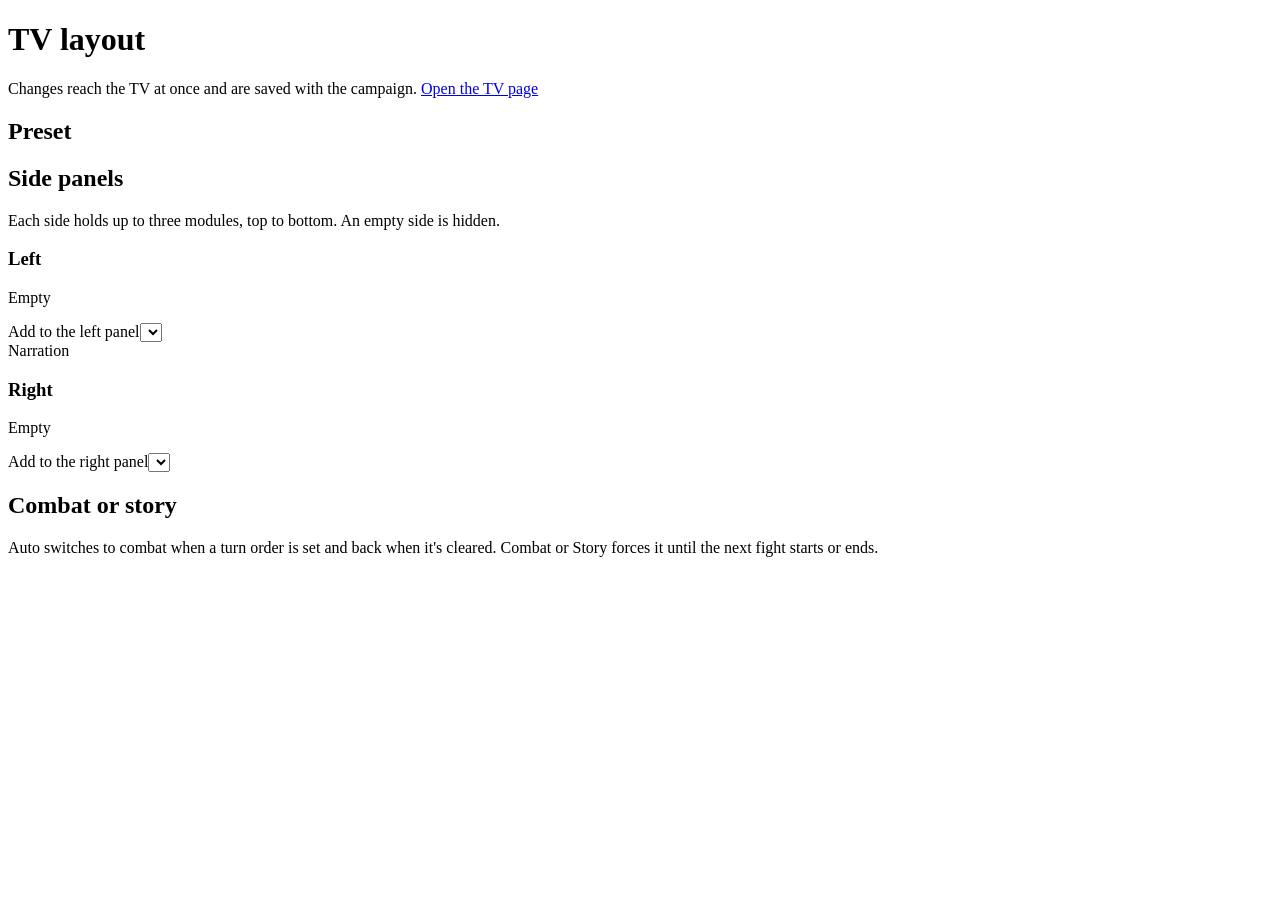
==== skills/dnd/display/templates/layout.html @ 70423b1e "feat(layout): laptop page for the TV layout and combat override (S10) /layout lets the host pick Sto" ====
<!DOCTYPE html>
<html lang="en">
<head>
<meta charset="UTF-8">
<meta name="viewport" content="width=device-width, initial-scale=1.0">
<meta name="dnd-token" content="{{ lan_token }}">
<title>DnD — TV layout</title>
<link rel="icon" type="image/png" sizes="32x32" href="/icons/app_icon_32.png">
<link rel="stylesheet" href="/static/tv/tokens.css">
<link rel="stylesheet" href="/static/layout/layout.css">
</head>
<body>
<main id="layout-page" class="lp">
  <header class="lp-head">
    <h1>TV layout</h1>
    <p>Changes reach the TV at once and are saved with the campaign. <a href="/tv" target="_blank" rel="noopener">Open the TV page</a></p>
    <p id="lp-status" class="lp-status" role="status" aria-live="polite"></p>
  </header>

  <section class="lp-section" aria-labelledby="lp-presets-h">
    <h2 id="lp-presets-h">Preset</h2>
    <div id="lp-presets" class="lp-presets"></div>
    <p id="lp-custom" class="lp-note" hidden>Custom: the panels below don't match a preset.</p>
  </section>

  <section class="lp-section" aria-labelledby="lp-panels-h">
    <h2 id="lp-panels-h">Side panels</h2>
    <p class="lp-note">Each side holds up to three modules, top to bottom. An empty side is hidden.</p>
    <div class="lp-panels">
      <div id="lp-left" class="lp-panel">
        <h3>Left</h3>
        <ol></ol>
        <p class="empty lp-note">Empty</p>
        <label><span class="sr">Add to the left panel</span><select></select></label>
      </div>
      <div class="lp-tv" aria-hidden="true">Narration</div>
      <div id="lp-right" class="lp-panel">
        <h3>Right</h3>
        <ol></ol>
        <p class="empty lp-note">Empty</p>
        <label><span class="sr">Add to the right panel</span><select></select></label>
      </div>
    </div>
  </section>

  <section class="lp-section" aria-labelledby="lp-override-h">
    <h2 id="lp-override-h">Combat or story</h2>
    <p class="lp-note">Auto switches to combat when a turn order is set and back when it's cleared. Combat or Story forces it until the next fight starts or ends.</p>
    <div id="lp-override" class="lp-seg" role="group" aria-labelledby="lp-override-h"></div>
  </section>
</main>
<script src="/static/layout/layout.js"></script>
</body>
</html>
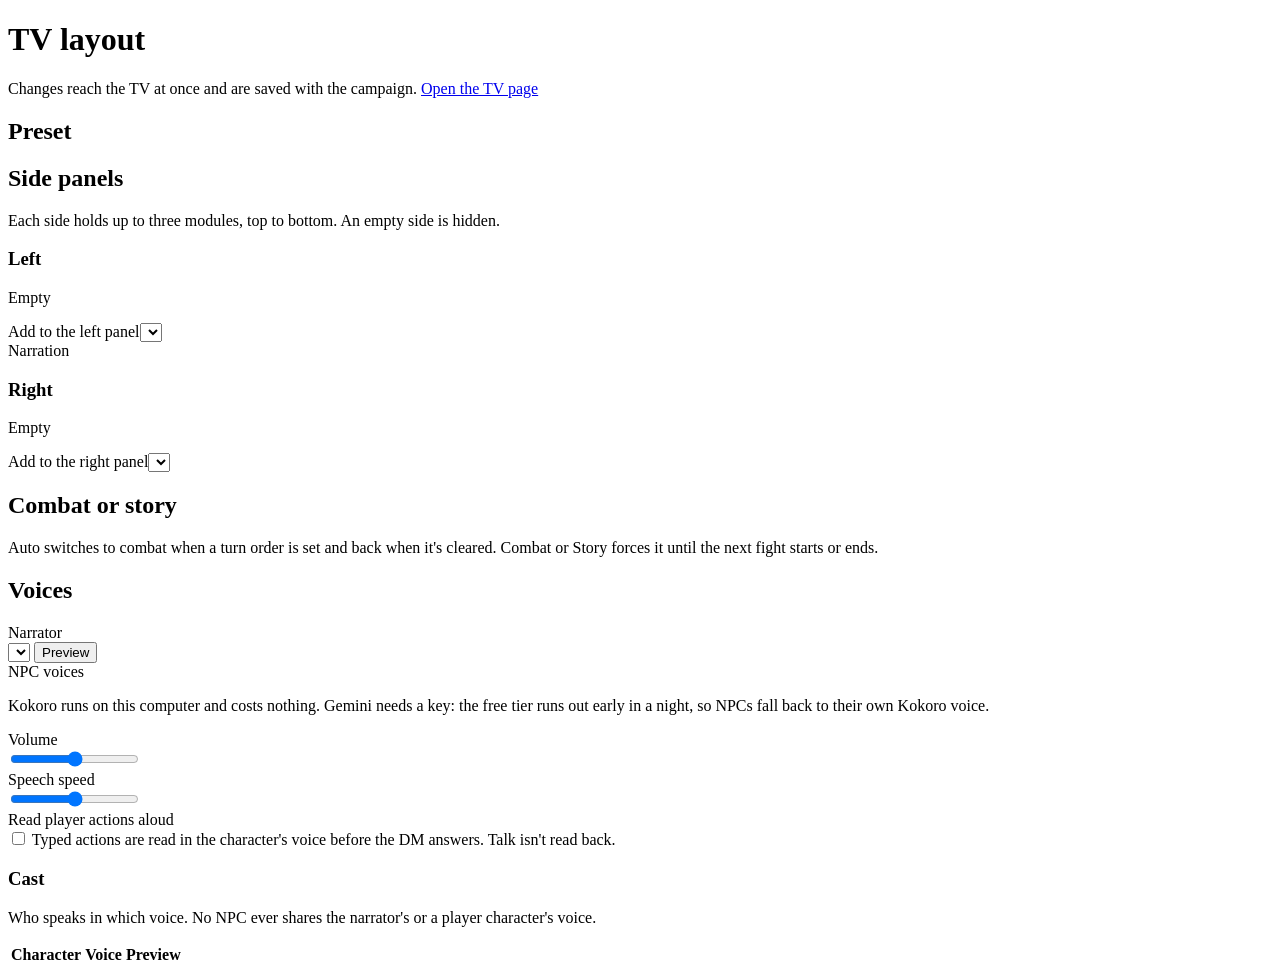
==== commit 4635ef3b: "feat(layout): voices and the cast list on the laptop page (S15) The layout page gains a Voices secti" ====
--- a/skills/dnd/display/templates/layout.html
+++ b/skills/dnd/display/templates/layout.html
@@ -48,7 +48,49 @@
     <p class="lp-note">Auto switches to combat when a turn order is set and back when it's cleared. Combat or Story forces it until the next fight starts or ends.</p>
     <div id="lp-override" class="lp-seg" role="group" aria-labelledby="lp-override-h"></div>
   </section>
+
+  <section id="lp-voice" class="lp-section" aria-labelledby="lp-voice-h">
+    <h2 id="lp-voice-h">Voices</h2>
+    <p id="lp-voice-note" class="lp-voice-note" role="status" aria-live="polite" hidden></p>
+
+    <div class="lp-row">
+      <label for="lp-narrator">Narrator</label>
+      <div class="lp-ctl">
+        <select id="lp-narrator"></select>
+        <button type="button" id="lp-narrator-preview">Preview</button>
+      </div>
+    </div>
+
+    <div class="lp-row">
+      <span id="lp-engine-h">NPC voices</span>
+      <div class="lp-ctl">
+        <div id="lp-engine" class="lp-seg" role="group" aria-labelledby="lp-engine-h"></div>
+      </div>
+    </div>
+    <p class="lp-note">Kokoro runs on this computer and costs nothing. Gemini needs a key: the free tier runs out early in a night, so NPCs fall back to their own Kokoro voice.</p>
+
+    <div class="lp-row">
+      <label for="lp-volume">Volume</label>
+      <div class="lp-ctl"><input id="lp-volume" type="range" min="0" max="1" step="0.05"><output id="lp-volume-out"></output></div>
+    </div>
+    <div class="lp-row">
+      <label for="lp-speed">Speech speed</label>
+      <div class="lp-ctl"><input id="lp-speed" type="range" min="0.5" max="2" step="0.05"><output id="lp-speed-out"></output></div>
+    </div>
+    <div class="lp-row">
+      <label for="lp-read-actions">Read player actions aloud</label>
+      <div class="lp-ctl"><input id="lp-read-actions" type="checkbox"> <span class="lp-note">Typed actions are read in the character's voice before the DM answers. Talk isn't read back.</span></div>
+    </div>
+
+    <h3>Cast</h3>
+    <p class="lp-note">Who speaks in which voice. No NPC ever shares the narrator's or a player character's voice.</p>
+    <table id="lp-cast" class="lp-cast">
+      <thead><tr><th scope="col">Character</th><th scope="col">Voice</th><th scope="col"><span class="sr">Preview</span></th></tr></thead>
+      <tbody></tbody>
+    </table>
+  </section>
 </main>
 <script src="/static/layout/layout.js"></script>
+<script src="/static/layout/voices.js"></script>
 </body>
 </html>
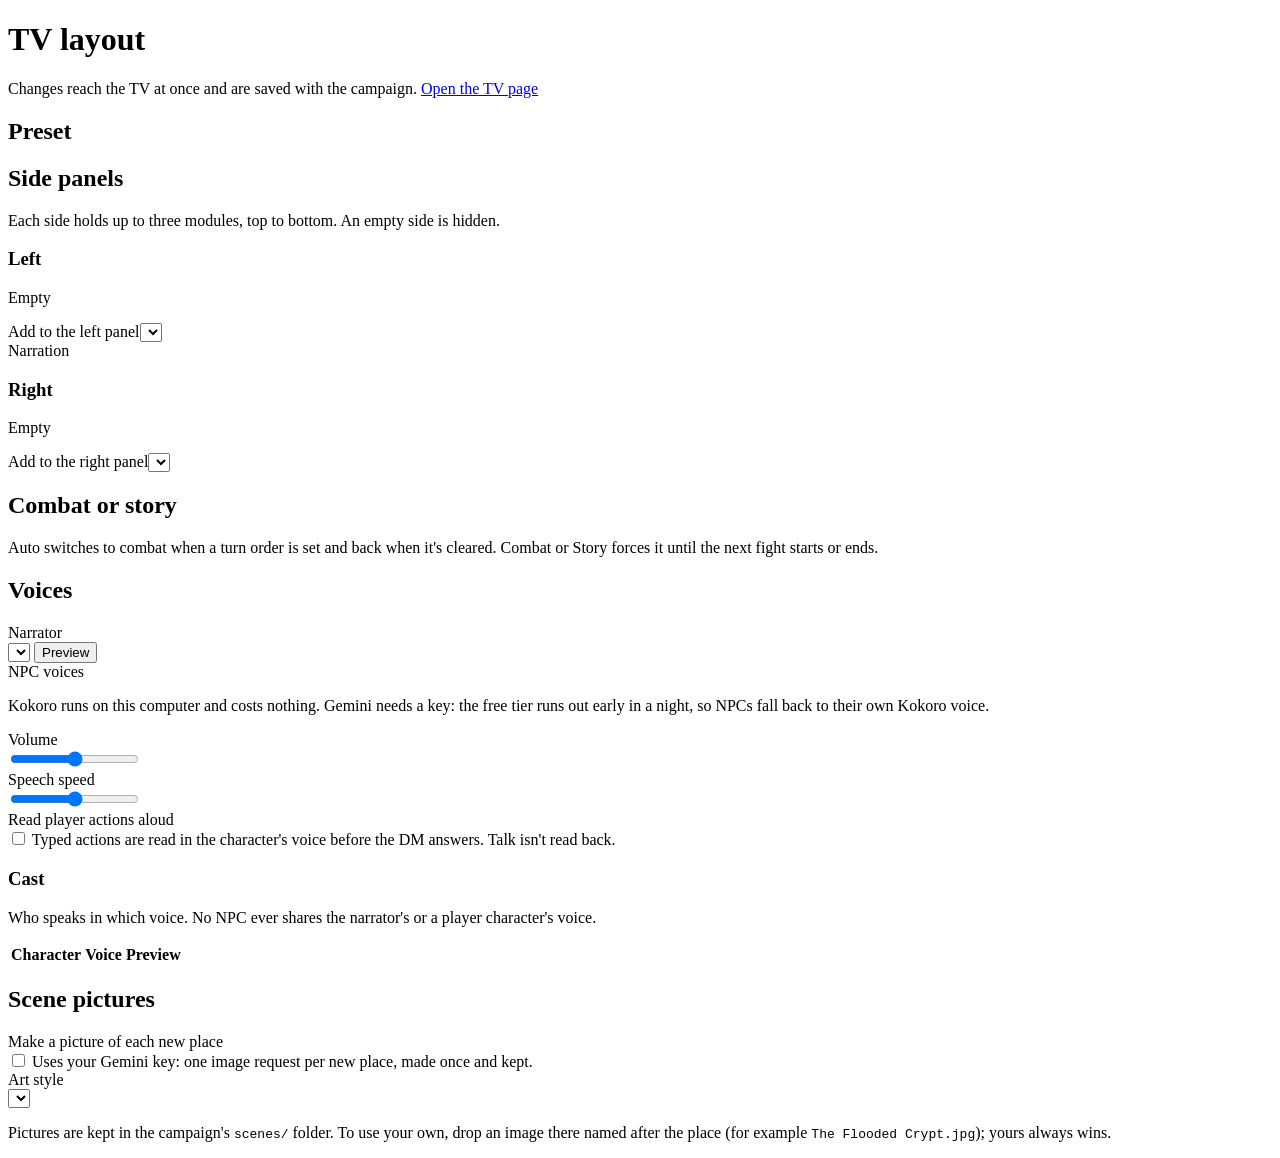
==== commit fda7d672: "feat(scenes): scene picture settings per campaign on the laptop page (S8) display.json gains "scenes" ====
--- a/skills/dnd/display/templates/layout.html
+++ b/skills/dnd/display/templates/layout.html
@@ -84,13 +84,29 @@
 
     <h3>Cast</h3>
     <p class="lp-note">Who speaks in which voice. No NPC ever shares the narrator's or a player character's voice.</p>
+    <p id="lp-cast-status" class="lp-status" role="status" aria-live="polite"></p>
     <table id="lp-cast" class="lp-cast">
       <thead><tr><th scope="col">Character</th><th scope="col">Voice</th><th scope="col"><span class="sr">Preview</span></th></tr></thead>
       <tbody></tbody>
     </table>
   </section>
+
+  <section id="lp-scenes" class="lp-section" aria-labelledby="lp-scenes-h">
+    <h2 id="lp-scenes-h">Scene pictures</h2>
+    <p id="lp-scene-note" class="lp-voice-note" role="status" aria-live="polite" hidden></p>
+    <div class="lp-row">
+      <label for="lp-scene-generate">Make a picture of each new place</label>
+      <div class="lp-ctl"><input id="lp-scene-generate" type="checkbox"> <span class="lp-note">Uses your Gemini key: one image request per new place, made once and kept.</span></div>
+    </div>
+    <div class="lp-row">
+      <label for="lp-scene-style">Art style</label>
+      <div class="lp-ctl"><select id="lp-scene-style"></select></div>
+    </div>
+    <p class="lp-note">Pictures are kept in the campaign's <code>scenes/</code> folder. To use your own, drop an image there named after the place (for example <code>The Flooded Crypt.jpg</code>); yours always wins.</p>
+  </section>
 </main>
 <script src="/static/layout/layout.js"></script>
 <script src="/static/layout/voices.js"></script>
+<script src="/static/layout/scenes.js"></script>
 </body>
 </html>
